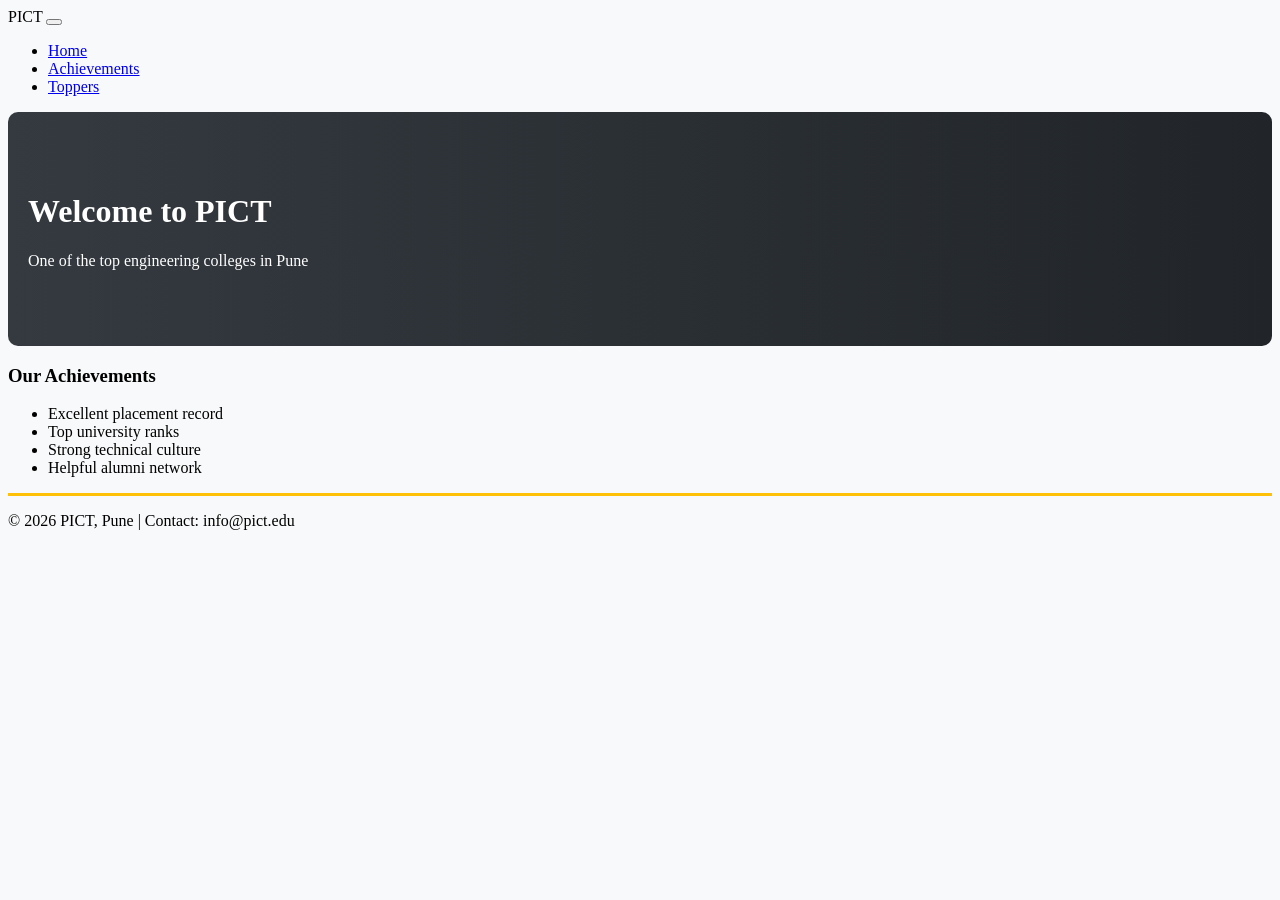
==== achievements.html @ 56a153ad "Add files via upload" ====
<!DOCTYPE html>
<html>
<head>
  <title>Pune Institute of Computer Technology</title>

  <!-- Bootstrap -->
  <link rel="stylesheet" href="OfflineLibraries/Bootstrap/bootstrap-5.3.2-dist/css/bootstrap.min.css">
  <script src="OfflineLibraries/Bootstrap/bootstrap-5.3.2-dist/js/bootstrap.bundle.min.js"></script>
  <link rel="stylesheet" href="app.css">
</head>

<body>

<!-- Navbar -->
<nav class="navbar navbar-expand-lg navbar-dark bg-dark shadow">
  <div class="container">
    <a class="navbar-brand fw-bold">PICT</a>

    <button class="navbar-toggler" data-bs-toggle="collapse" data-bs-target="#nav">
      <span class="navbar-toggler-icon"></span>
    </button>

    <div class="collapse navbar-collapse" id="nav">
      <ul class="navbar-nav ms-auto">
        <li class="nav-item"><a class="nav-link" href="/index.html">Home</a></li>
        <li class="nav-item"><a class="nav-link active" href="/achievements.html">Achievements</a></li>
        <li class="nav-item"><a class="nav-link" href="/toppers.html">Toppers</a></li>
      </ul>
    </div>
  </div>
</nav>

<!-- Hero Section -->
<div class="container mt-4">
  <div class="hero text-center">
    <h1 class="fw-bold">Welcome to PICT</h1>
    <p class="lead">One of the top engineering colleges in Pune</p>
  </div>

  <!-- Achievements -->
  <h3 class="mt-5">Our Achievements</h3>
  <ul class="list-group mt-3">
    <li class="list-group-item">Excellent placement record</li>
    <li class="list-group-item">Top university ranks</li>
    <li class="list-group-item">Strong technical culture</li>
    <li class="list-group-item">Helpful alumni network</li>
  </ul>
</div>

<!-- Footer -->
<footer class="bg-dark text-white text-center p-5 mt-5">
  <p class="mb-0">© 2026 PICT, Pune | Contact: info@pict.edu</p>
</footer>

</body>
</html>
---- app.css ----
body {
      background-color: #f8f9fa;
    }

.hero {
    background: linear-gradient(to right, #343a40, #212529);
    color: white;
    padding: 60px 20px;
    border-radius: 10px;
}

.card {
    transition: transform 0.3s, box-shadow 0.3s;
    border-radius: 12px;
}

.card:hover {
    transform: translateY(-8px);
    box-shadow: 0 8px 20px rgba(0,0,0,0.2);
}

.card img {
    border-radius: 50%;
    width: 120px;
    height: 120px;
    object-fit: cover;
    margin: 15px auto 0;
}

footer {
    border-top: 3px solid #ffc107;
}
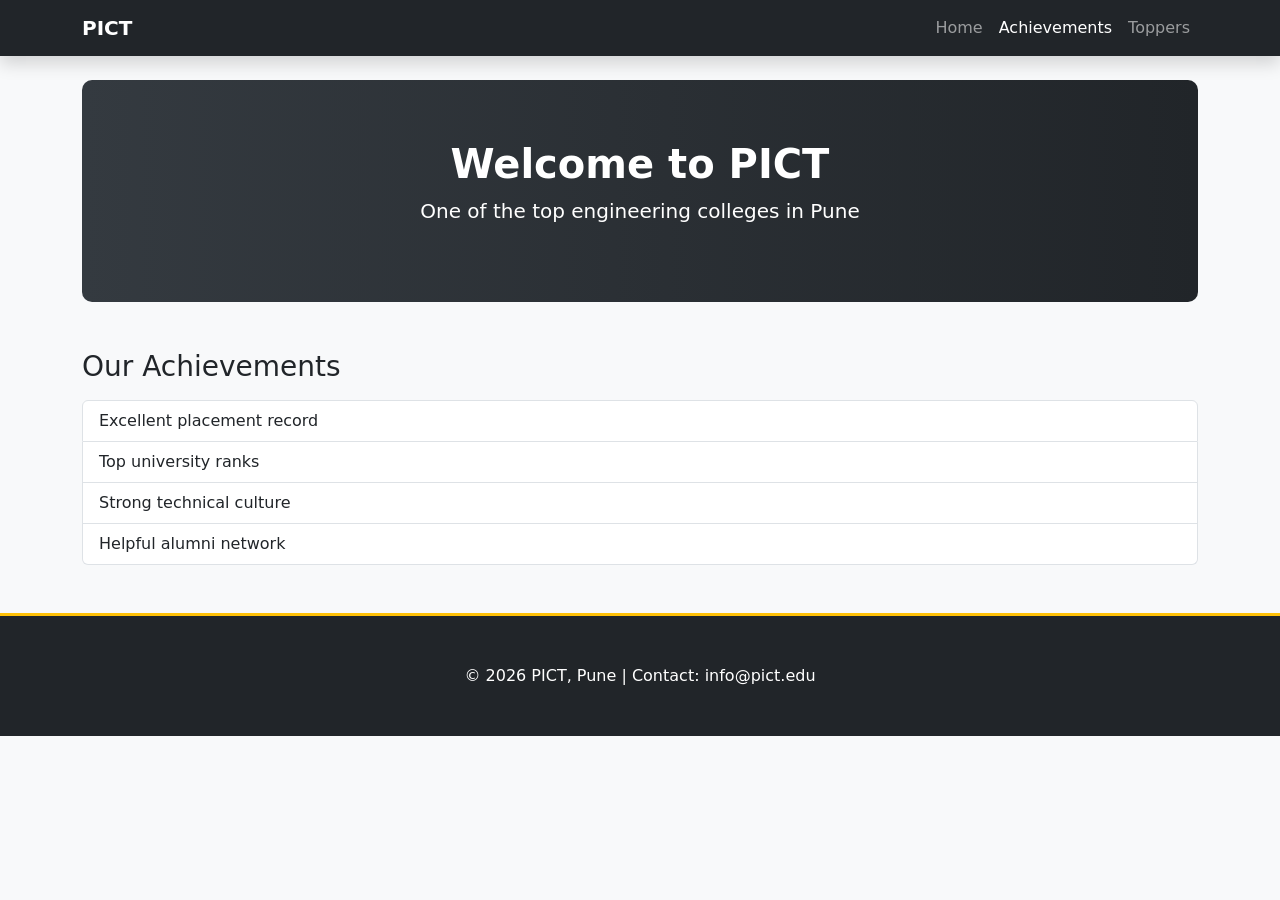
==== commit 01f2520f: "Update achievements.html" ====
--- a/achievements.html
+++ b/achievements.html
@@ -4,8 +4,8 @@
   <title>Pune Institute of Computer Technology</title>
 
   <!-- Bootstrap -->
-  <link rel="stylesheet" href="OfflineLibraries/Bootstrap/bootstrap-5.3.2-dist/css/bootstrap.min.css">
-  <script src="OfflineLibraries/Bootstrap/bootstrap-5.3.2-dist/js/bootstrap.bundle.min.js"></script>
+  <link rel="stylesheet" href="bootstrap.min.css">
+  <script src="bootstrap.bundle.min.js"></script>
   <link rel="stylesheet" href="app.css">
 </head>
 
